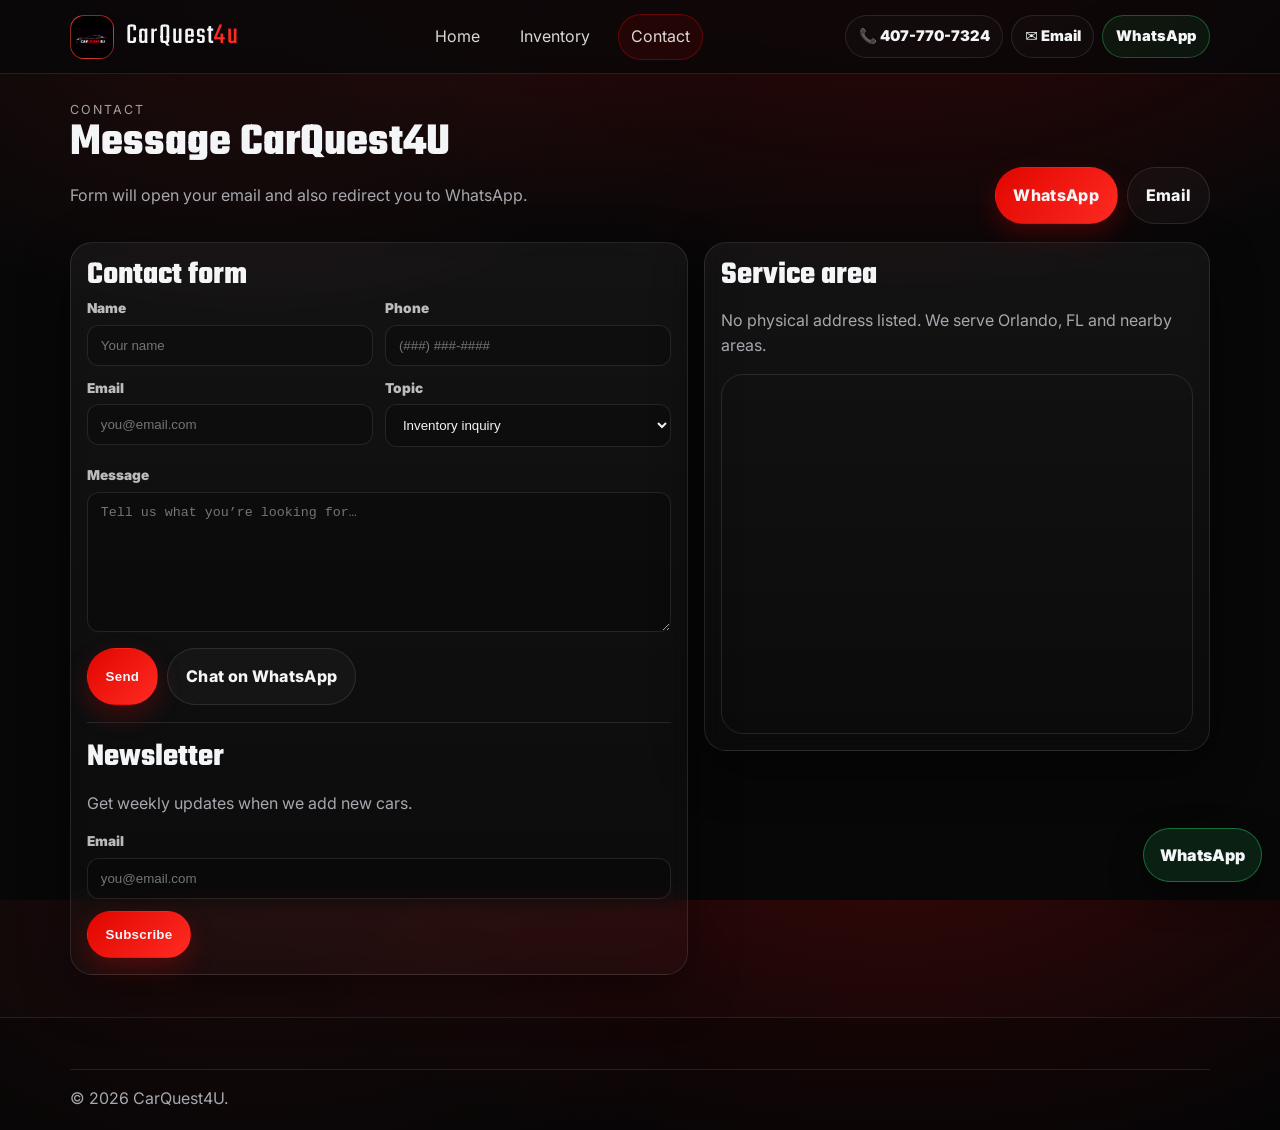
==== contact.html @ 528e1725 "Restore stylesheet and unify branded header markup" ====
<!doctype html>
<html lang="en">
<head>
  <meta charset="utf-8" />
  <meta name="viewport" content="width=device-width, initial-scale=1" />
  <title>Contact | CarQuest4U</title>
  <link rel="stylesheet" href="assets/style.css" />
</head>
<body>
<header class="topbar">
  <div class="wrap topbar__inner">
    <a class="brand" href="index.html">
        <span class="brand__mark"></span>
        <span class="brand__name">CarQuest<span>4u</span></span>
      </a>

    <nav class="nav">
      <a href="index.html" data-nav="home">Home</a>
      <a href="inventory.html" data-nav="inventory">Inventory</a>
      <a href="contact.html" data-nav="contact">Contact</a>
    </nav>

    <div class="topbar__cta">
      <a class="pill" href="tel:+14077707324">📞 407-770-7324</a>
      <a class="pill" href="mailto:carquest4u@gmail.com">✉️ Email</a>
      <a class="pill pill--whatsapp" target="_blank" rel="noopener" href="https://wa.me/14077707324">WhatsApp</a>
    </div>
  </div>
</header>

<script>
  document.addEventListener('DOMContentLoaded', () => {
    const page = location.pathname.split('/').pop() || 'index.html';
    const key = page.includes('inventory') ? 'inventory' : page.includes('contact') ? 'contact' : 'home';
    document.querySelectorAll('[data-nav]').forEach(a => a.classList.toggle('is-active', a.dataset.nav === key));
  });
</script>

<main class="wrap page">
  <div class="page__head">
    <div>
      <div class="kicker">Contact</div>
      <h1>Message CarQuest4U</h1>
      <p class="muted">Form will open your email and also redirect you to WhatsApp.</p>
    </div>
    <div style="display:flex; gap:.6rem; flex-wrap:wrap;">
      <a class="btn btn--primary" target="_blank" rel="noopener" href="https://wa.me/14077707324">WhatsApp</a>
      <a class="btn btn--ghost" href="mailto:carquest4u@gmail.com">Email</a>
    </div>
  </div>

  <div class="car-detail">
    <section class="card" style="padding:1rem;">
      <h2>Contact form</h2>
      <form id="contactForm">
        <div class="filters" style="grid-template-columns: 1fr 1fr;">
          <div class="field">
            <label for="cName">Name</label>
            <input id="cName" required placeholder="Your name" />
          </div>
          <div class="field">
            <label for="cPhone">Phone</label>
            <input id="cPhone" required placeholder="(###) ###-####" />
          </div>
          <div class="field">
            <label for="cEmail">Email</label>
            <input id="cEmail" type="email" required placeholder="you@email.com" />
          </div>
          <div class="field">
            <label for="cTopic">Topic</label>
            <select id="cTopic">
              <option>Inventory inquiry</option>
              <option>Financing</option>
              <option>Delivery</option>
              <option>Auction assistance</option>
              <option>Other</option>
            </select>
          </div>
        </div>

        <div class="field" style="margin-top:.75rem;">
          <label for="cMessage">Message</label>
          <textarea id="cMessage" required placeholder="Tell us what you’re looking for…"></textarea>
        </div>

        <div style="margin-top:1rem; display:flex; gap:.6rem; flex-wrap:wrap;">
          <button class="btn btn--primary" type="submit">Send</button>
          <a class="btn btn--ghost" target="_blank" rel="noopener" href="https://wa.me/14077707324?text=Hi%20CarQuest4U!%20I%20have%20a%20question.">Chat on WhatsApp</a>
        </div>

        <div class="notice" id="thankyou" style="display:none; margin-top:1rem;">
          Thanks! If WhatsApp didn’t open automatically, use the button above.
        </div>
      </form>

      <hr class="sep" />
      <h2>Newsletter</h2>
      <p class="muted">Get weekly updates when we add new cars.</p>
      <form id="newsletterForm">
        <div class="field">
          <label for="nEmail">Email</label>
          <input id="nEmail" type="email" required placeholder="you@email.com" />
        </div>
        <div style="margin-top:.75rem;">
          <button class="btn btn--primary" type="submit">Subscribe</button>
        </div>
        <div class="notice" id="nThanks" style="display:none; margin-top:1rem;">
          Thanks! Your email app will open to confirm signup.
        </div>
      </form>
    </section>

    <aside>
      <div class="card" style="padding:1rem;">
        <h2>Service area</h2>
        <p class="muted">No physical address listed. We serve Orlando, FL and nearby areas.</p>
        <div class="map" aria-label="Map of Orlando, FL">
          <iframe
            title="Orlando, FL map"
            width="100%" height="100%" style="border:0;"
            loading="lazy" referrerpolicy="no-referrer-when-downgrade"
            src="https://www.google.com/maps?q=Orlando%2C%20FL&output=embed">
          </iframe>
        </div>
      </div>
    </aside>
  </div>
</main>

<footer class="footer">
  <div class="wrap footer__bottom muted">© <span id="year"></span> CarQuest4U.</div>
</footer>

<a class="float-whatsapp" target="_blank" rel="noopener" href="https://wa.me/14077707324" aria-label="Chat on WhatsApp">
  WhatsApp
</a>

<script src="assets/app.js"></script>
</body>
</html>
---- assets/style.css ----
/* CarQuest4U — Red & Black aggressive performance theme */
@import url('https://fonts.googleapis.com/css2?family=Teko:wght@400;500;600;700&family=Inter:wght@400;500;600;700&display=swap');

:root{
  --bg:#070708;
  --panel:#0f1012;
  --text:#f4f5f7;
  --muted:#a6a8ad;
  --red:#e10600;
  --red2:#ff2b23;
  --line:rgba(255,255,255,.10);
  --shadow:0 18px 50px rgba(0,0,0,.45);
  --radius:16px;
  --radius2:22px;
}

*{box-sizing:border-box}
html,body{height:100%}
body{
  margin:0;
  background:
    radial-gradient(1200px 700px at 70% -10%, rgba(225,6,0,.22), transparent 55%),
    radial-gradient(900px 600px at 20% 0%, rgba(255,43,35,.10), transparent 55%),
    var(--bg);
  color:var(--text);
  font-family:Inter, system-ui, -apple-system, Segoe UI, Roboto, Arial, sans-serif;
  line-height:1.55;
}
a{color:inherit;text-decoration:none}
img{max-width:100%;display:block}
.wrap{width:min(1140px,92vw);margin:0 auto}
.muted{color:var(--muted)}
.kicker{letter-spacing:.16em;text-transform:uppercase;font-size:.78rem;color:rgba(255,255,255,.62)}
h1,h2,h3{margin:0 0 .35rem;line-height:1.05;font-family:Teko, Inter, sans-serif}
h1{font-size:clamp(2.4rem,3.6vw,3.6rem)}
h2{font-size:clamp(1.9rem,2.5vw,2.6rem)}
h3{font-size:1.55rem}

.btn{
  display:inline-flex;align-items:center;justify-content:center;gap:.55rem;
  padding:.95rem 1.1rem;border-radius:999px;border:1px solid var(--line);
  background:transparent;color:var(--text);font-weight:800;letter-spacing:.02em;
  cursor:pointer;transition:transform .12s ease, box-shadow .12s ease, background .12s ease, border-color .12s ease;
}
.btn:hover{transform:translateY(-1px);border-color:rgba(255,255,255,.20)}
.btn--primary{
  background:linear-gradient(135deg,var(--red),var(--red2));
  border-color:transparent;box-shadow:0 10px 24px rgba(225,6,0,.25);
}
.btn--primary:hover{box-shadow:0 14px 30px rgba(225,6,0,.32)}
.btn--ghost{background:rgba(255,255,255,.03)}

.card{
  background:linear-gradient(180deg,rgba(255,255,255,.05),rgba(255,255,255,.02));
  border:1px solid var(--line);
  border-radius:var(--radius2);
  box-shadow:var(--shadow);
  backdrop-filter:blur(10px);
}

.topbar{
  position:sticky;top:0;z-index:40;
  background:rgba(7,7,8,.75);
  border-bottom:1px solid var(--line);
  backdrop-filter:blur(12px);
}
.topbar__inner{display:flex;align-items:center;justify-content:space-between;padding:.85rem 0;gap:1rem}
.brand{display:flex;align-items:center;gap:.75rem;min-width:210px}
.brand__mark{
  width:44px;height:44px;border-radius:14px;
  background:radial-gradient(circle at 30% 30%, rgba(255,255,255,.18), transparent 55%),
            linear-gradient(135deg,var(--red),#5b0000);
  border:1px solid rgba(255,255,255,.14);
  display:grid;place-items:center;overflow:hidden;
}
.brand__mark img{width:44px;height:44px;object-fit:cover}
.brand__name{font-family:Teko,sans-serif;font-size:1.85rem;letter-spacing:.04em}
.brand__name span{color:var(--red2)}
.nav{display:flex;gap:.9rem;flex-wrap:wrap}
.nav a{padding:.6rem .75rem;border-radius:999px;border:1px solid transparent;color:rgba(255,255,255,.84)}
.nav a:hover{border-color:rgba(255,255,255,.14);background:rgba(255,255,255,.03)}
.nav a.is-active{border-color:rgba(225,6,0,.35);background:rgba(225,6,0,.10)}
.topbar__cta{display:flex;gap:.5rem;align-items:center;flex-wrap:wrap;justify-content:flex-end}
.pill{display:inline-flex;align-items:center;justify-content:center;padding:.55rem .8rem;border-radius:999px;border:1px solid var(--line);background:rgba(255,255,255,.02);font-weight:900;font-size:.92rem}
.pill--whatsapp{border-color:rgba(37,211,102,.35);background:rgba(37,211,102,.08)}

.hero{padding:3.2rem 0 1.3rem}
.hero__grid{display:grid;grid-template-columns:1.15fr .85fr;gap:1.2rem;align-items:stretch}
.hero__copy p{margin:.35rem 0 1rem;font-size:1.05rem}
.hero__search{padding:1rem;display:grid;grid-template-columns:1fr 1fr 1fr auto auto;gap:.85rem;margin:1.1rem 0 .9rem}
.field{display:flex;flex-direction:column;gap:.35rem}
label{font-size:.85rem;color:rgba(255,255,255,.72);font-weight:900}
input,select,textarea{padding:.75rem .8rem;border-radius:12px;border:1px solid var(--line);background:rgba(0,0,0,.25);color:var(--text);outline:none}
textarea{min-height:140px;resize:vertical}
input:focus,select:focus,textarea:focus{border-color:rgba(225,6,0,.45);box-shadow:0 0 0 4px rgba(225,6,0,.12)}
.chips{display:flex;flex-wrap:wrap;gap:.55rem}
.chip{padding:.55rem .8rem;border-radius:999px;border:1px solid var(--line);background:rgba(255,255,255,.02);font-weight:900;font-size:.92rem}
.chip:hover{border-color:rgba(225,6,0,.35);background:rgba(225,6,0,.10)}

.hero__visual{padding:1rem;position:relative;overflow:hidden}
.hero__badge{position:absolute;top:1rem;left:1rem;padding:.45rem .7rem;border-radius:999px;border:1px solid rgba(255,255,255,.14);background:rgba(0,0,0,.35);font-weight:900;z-index:2}
.hero__img{
  height:250px;border-radius:18px;border:1px solid rgba(255,255,255,.10);
  background:
    radial-gradient(800px 260px at 20% 30%, rgba(225,6,0,.35), transparent 55%),
    linear-gradient(135deg, rgba(255,255,255,.08), rgba(255,255,255,.02)),
    url('images/logo.jpeg') center/contain no-repeat;
}
.hero__stats{display:grid;grid-template-columns:repeat(3,1fr);gap:.75rem;margin-top:.9rem}
.stat{padding:.8rem;border-radius:16px;border:1px solid var(--line);background:rgba(255,255,255,.02)}
.stat__num{font-family:Teko;font-size:1.75rem;letter-spacing:.03em}
.stat__label{color:rgba(255,255,255,.65);font-size:.9rem;font-weight:800}

.section{padding:2.3rem 0}
.section--alt{background:linear-gradient(180deg,rgba(255,255,255,.03),rgba(255,255,255,0));border-top:1px solid var(--line);border-bottom:1px solid var(--line)}
.section__head{display:flex;align-items:flex-end;justify-content:space-between;gap:1rem;margin-bottom:1rem}
.link{color:rgba(255,255,255,.82);font-weight:900}
.link:hover{color:var(--red2)}

.grid{display:grid;grid-template-columns:repeat(3,1fr);gap:1rem}
.car-card{overflow:hidden}
.car-card__img{height:190px;background:rgba(255,255,255,.03);border-bottom:1px solid var(--line)}
.car-card__img img{width:100%;height:100%;object-fit:cover}
.car-card__body{padding:1rem}
.badges{display:flex;gap:.5rem;flex-wrap:wrap;margin:.4rem 0 .75rem}
.badge{font-weight:900;font-size:.78rem;padding:.3rem .55rem;border-radius:999px;border:1px solid var(--line);background:rgba(255,255,255,.02)}
.badge--hot{border-color:rgba(225,6,0,.45);background:rgba(225,6,0,.12)}
.price{font-family:Teko;font-size:2.05rem;letter-spacing:.02em;margin:.35rem 0}
.meta{display:flex;gap:.75rem;flex-wrap:wrap;color:rgba(255,255,255,.70);font-weight:800;font-size:.92rem}

.features{display:grid;grid-template-columns:repeat(3,1fr);gap:1rem}
.feature{padding:1.1rem}
.promos{display:grid;grid-template-columns:repeat(2,1fr);gap:1rem}
.promo{padding:1.1rem}
.reviews{display:grid;grid-template-columns:repeat(3,1fr);gap:1rem}
.review{padding:1.1rem}

.page{padding:1.6rem 0 2.6rem}
.page__head{display:flex;justify-content:space-between;gap:1rem;align-items:flex-end;margin-bottom:1.1rem}
.filters{display:grid;grid-template-columns:1fr 1fr 1fr 1fr auto;gap:.75rem;margin-bottom:1.1rem}
.notice{padding:.9rem 1rem;border-radius:16px;border:1px solid rgba(225,6,0,.35);background:rgba(225,6,0,.08);font-weight:800}

.car-detail{display:grid;grid-template-columns:1.1fr .9fr;gap:1rem;align-items:start}
.gallery{padding:1rem}
.gallery__main{height:360px;border-radius:18px;border:1px solid var(--line);background:rgba(255,255,255,.03);overflow:hidden}
.gallery__main img{width:100%;height:100%;object-fit:cover}
.thumbs{display:grid;grid-template-columns:repeat(3,1fr);gap:.6rem;margin-top:.75rem}
.thumb{height:90px;border-radius:14px;border:1px solid var(--line);overflow:hidden;background:rgba(255,255,255,.03);cursor:pointer}
.thumb img{width:100%;height:100%;object-fit:cover}
.details{padding:1rem}
.specs{display:grid;grid-template-columns:repeat(2,1fr);gap:.65rem;margin:.85rem 0 1rem}
.spec{padding:.75rem;border-radius:16px;border:1px solid var(--line);background:rgba(255,255,255,.02)}
.spec b{display:block;font-size:.85rem;color:rgba(255,255,255,.65)}
.spec span{font-weight:900}

.map{border:1px solid var(--line);border-radius:var(--radius2);overflow:hidden;height:360px}

.footer{padding:2.2rem 0 1.2rem;border-top:1px solid var(--line);background:rgba(0,0,0,.25)}
.footer__grid{display:grid;grid-template-columns:1.2fr 1fr 1fr;gap:1rem}
.footer__brand{font-family:Teko;font-size:2rem;letter-spacing:.04em}
.footer__title{font-weight:900;margin-bottom:.35rem}
.footer a{color:rgba(255,255,255,.82)}
.footer a:hover{color:var(--red2)}
.footer__bottom{margin-top:1rem;padding-top:1rem;border-top:1px solid var(--line)}
.float-whatsapp{
  position:fixed;right:18px;bottom:18px;z-index:50;
  padding:.85rem 1rem;border-radius:999px;background:rgba(37,211,102,.12);
  border:1px solid rgba(37,211,102,.45);font-weight:900;box-shadow:0 14px 34px rgba(0,0,0,.45)
}
.float-whatsapp:hover{transform:translateY(-1px)}
.small{font-size:.92rem}
hr.sep{border:0;border-top:1px solid var(--line);margin:1.1rem 0}

@media (max-width:980px){
  .hero__grid{grid-template-columns:1fr}
  .hero__search{grid-template-columns:1fr 1fr}
  .grid{grid-template-columns:repeat(2,1fr)}
  .features{grid-template-columns:1fr}
  .reviews{grid-template-columns:1fr}
  .promos{grid-template-columns:1fr}
  .filters{grid-template-columns:1fr 1fr}
  .car-detail{grid-template-columns:1fr}
  .footer__grid{grid-template-columns:1fr}
  .brand{min-width:unset}
}
@media (max-width:640px){
  .hero__search{grid-template-columns:1fr}
  .grid{grid-template-columns:1fr}
  .filters{grid-template-columns:1fr}
  .topbar__inner{flex-wrap:wrap}
}
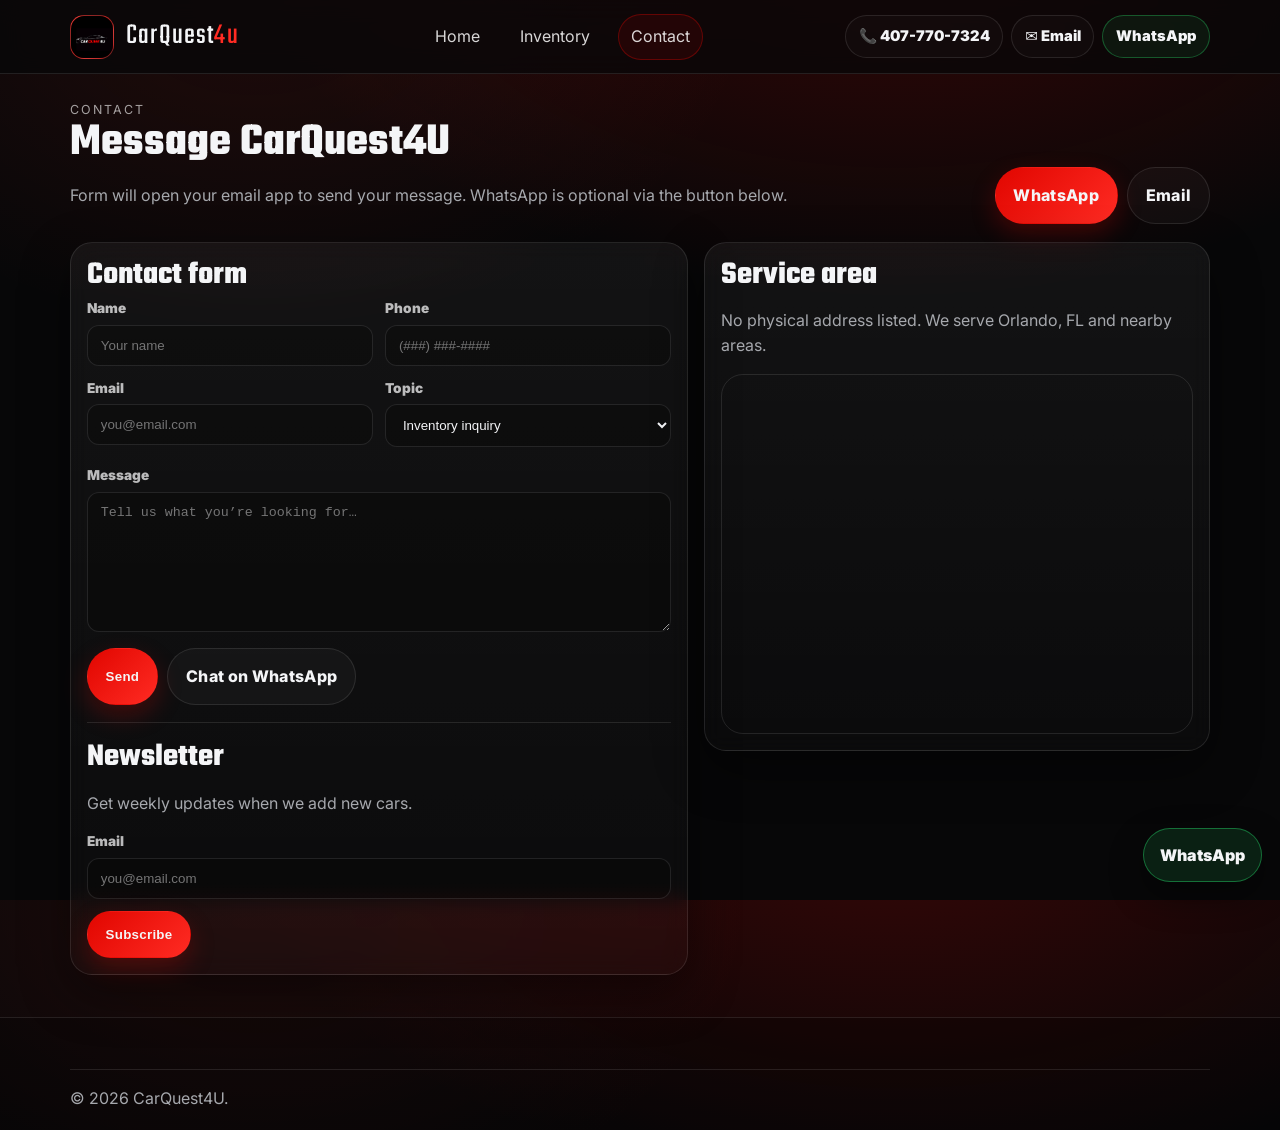
==== commit 8a55d125: "Add image focal-point cropping and stop forced WhatsApp form redirect" ====
--- a/contact.html
+++ b/contact.html
@@ -41,7 +41,7 @@
     <div>
       <div class="kicker">Contact</div>
       <h1>Message CarQuest4U</h1>
-      <p class="muted">Form will open your email and also redirect you to WhatsApp.</p>
+      <p class="muted">Form will open your email app to send your message. WhatsApp is optional via the button below.</p>
     </div>
     <div style="display:flex; gap:.6rem; flex-wrap:wrap;">
       <a class="btn btn--primary" target="_blank" rel="noopener" href="https://wa.me/14077707324">WhatsApp</a>
@@ -89,7 +89,7 @@
         </div>
 
         <div class="notice" id="thankyou" style="display:none; margin-top:1rem;">
-          Thanks! If WhatsApp didn’t open automatically, use the button above.
+          Thanks! Your email app should open with your inquiry pre-filled.
         </div>
       </form>
 
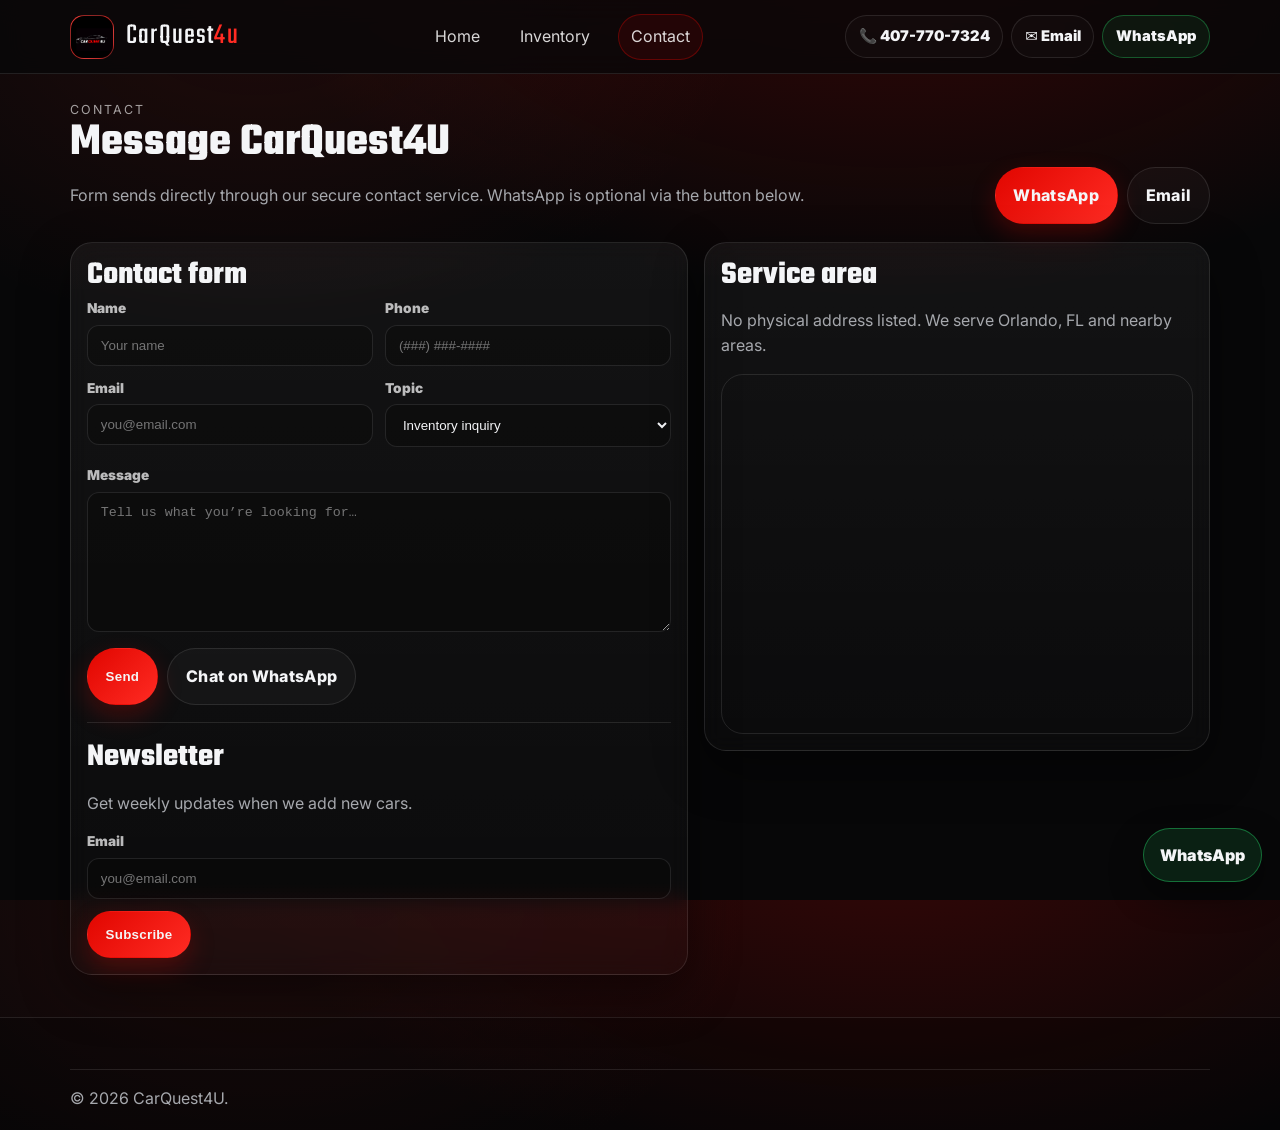
==== commit 7634a16f: "Wire contact forms to Formspree endpoint" ====
--- a/contact.html
+++ b/contact.html
@@ -41,7 +41,7 @@
     <div>
       <div class="kicker">Contact</div>
       <h1>Message CarQuest4U</h1>
-      <p class="muted">Form will open your email app to send your message. WhatsApp is optional via the button below.</p>
+      <p class="muted">Form sends directly through our secure contact service. WhatsApp is optional via the button below.</p>
     </div>
     <div style="display:flex; gap:.6rem; flex-wrap:wrap;">
       <a class="btn btn--primary" target="_blank" rel="noopener" href="https://wa.me/14077707324">WhatsApp</a>
@@ -89,7 +89,7 @@
         </div>
 
         <div class="notice" id="thankyou" style="display:none; margin-top:1rem;">
-          Thanks! Your email app should open with your inquiry pre-filled.
+          Thanks! Your message status will appear here after submission.
         </div>
       </form>
 
@@ -105,7 +105,7 @@
           <button class="btn btn--primary" type="submit">Subscribe</button>
         </div>
         <div class="notice" id="nThanks" style="display:none; margin-top:1rem;">
-          Thanks! Your email app will open to confirm signup.
+          Thanks! Newsletter signup status will appear here after submission.
         </div>
       </form>
     </section>
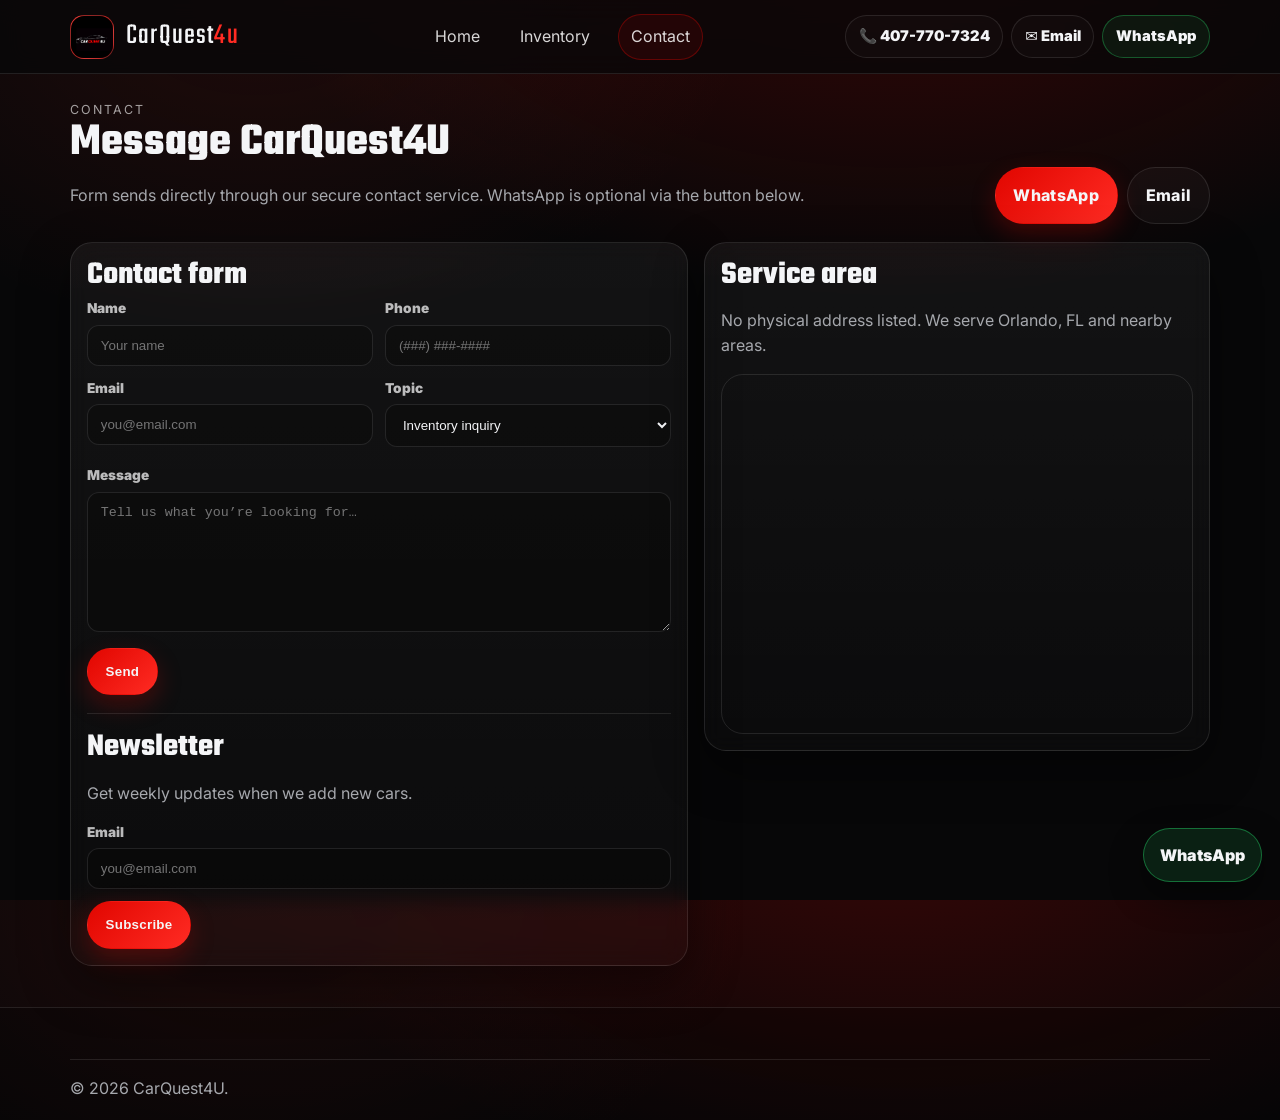
==== commit 3110570f: "Remove in-form WhatsApp CTA and keep Formspree email-only flow" ====
--- a/contact.html
+++ b/contact.html
@@ -85,7 +85,6 @@
 
         <div style="margin-top:1rem; display:flex; gap:.6rem; flex-wrap:wrap;">
           <button class="btn btn--primary" type="submit">Send</button>
-          <a class="btn btn--ghost" target="_blank" rel="noopener" href="https://wa.me/14077707324?text=Hi%20CarQuest4U!%20I%20have%20a%20question.">Chat on WhatsApp</a>
         </div>
 
         <div class="notice" id="thankyou" style="display:none; margin-top:1rem;">
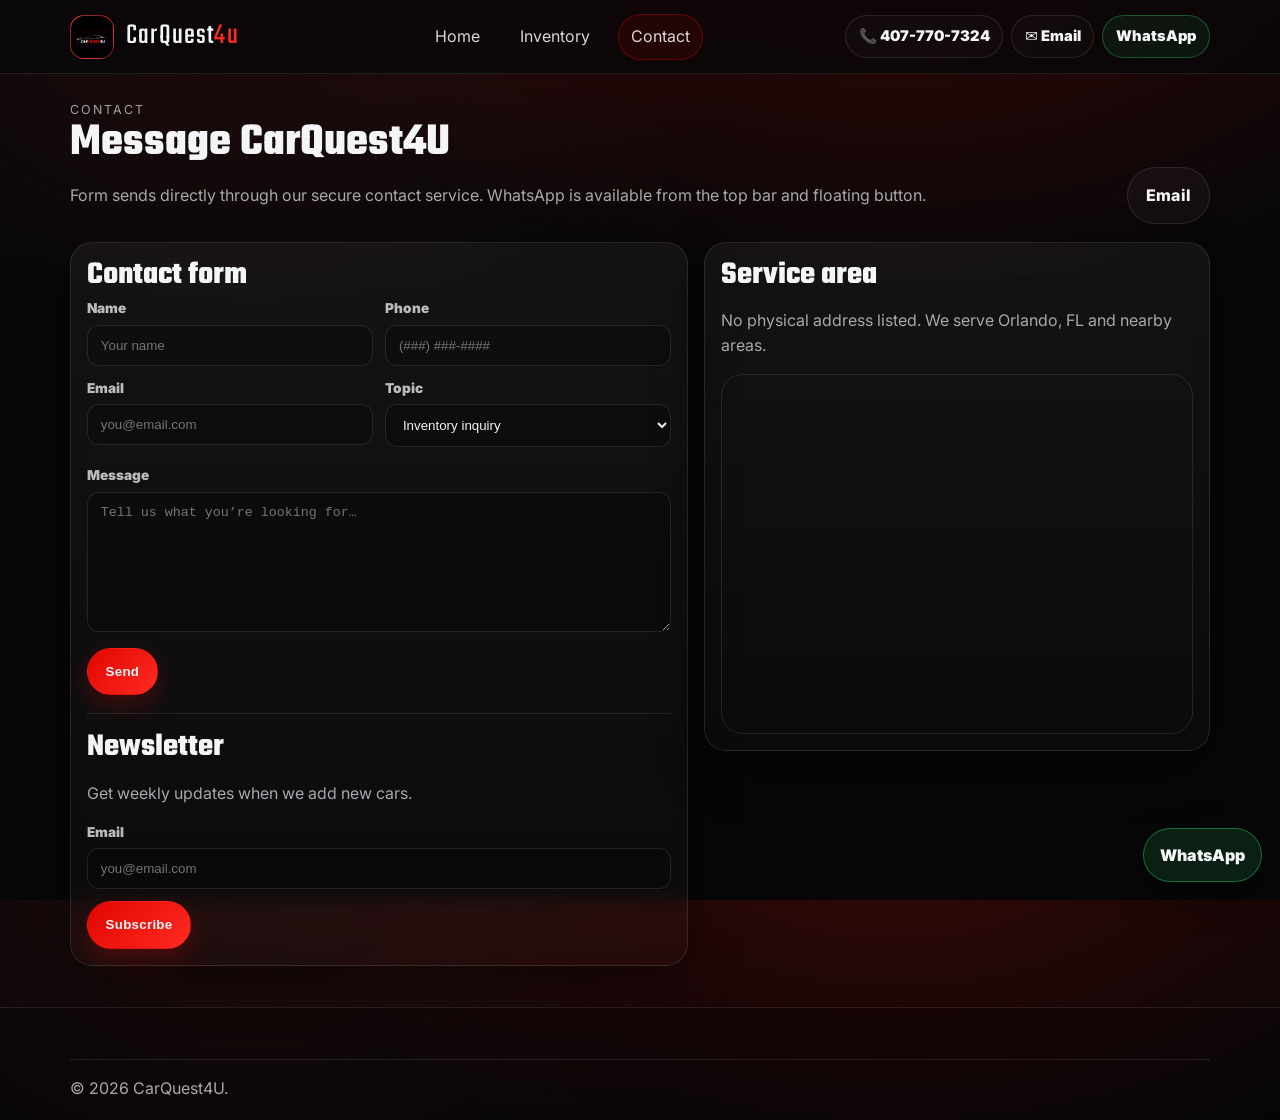
==== commit c02cecbd: "Restrict contact-page WhatsApp links to header and floating button only" ====
--- a/contact.html
+++ b/contact.html
@@ -41,10 +41,9 @@
     <div>
       <div class="kicker">Contact</div>
       <h1>Message CarQuest4U</h1>
-      <p class="muted">Form sends directly through our secure contact service. WhatsApp is optional via the button below.</p>
+      <p class="muted">Form sends directly through our secure contact service. WhatsApp is available from the top bar and floating button.</p>
     </div>
     <div style="display:flex; gap:.6rem; flex-wrap:wrap;">
-      <a class="btn btn--primary" target="_blank" rel="noopener" href="https://wa.me/14077707324">WhatsApp</a>
       <a class="btn btn--ghost" href="mailto:carquest4u@gmail.com">Email</a>
     </div>
   </div>
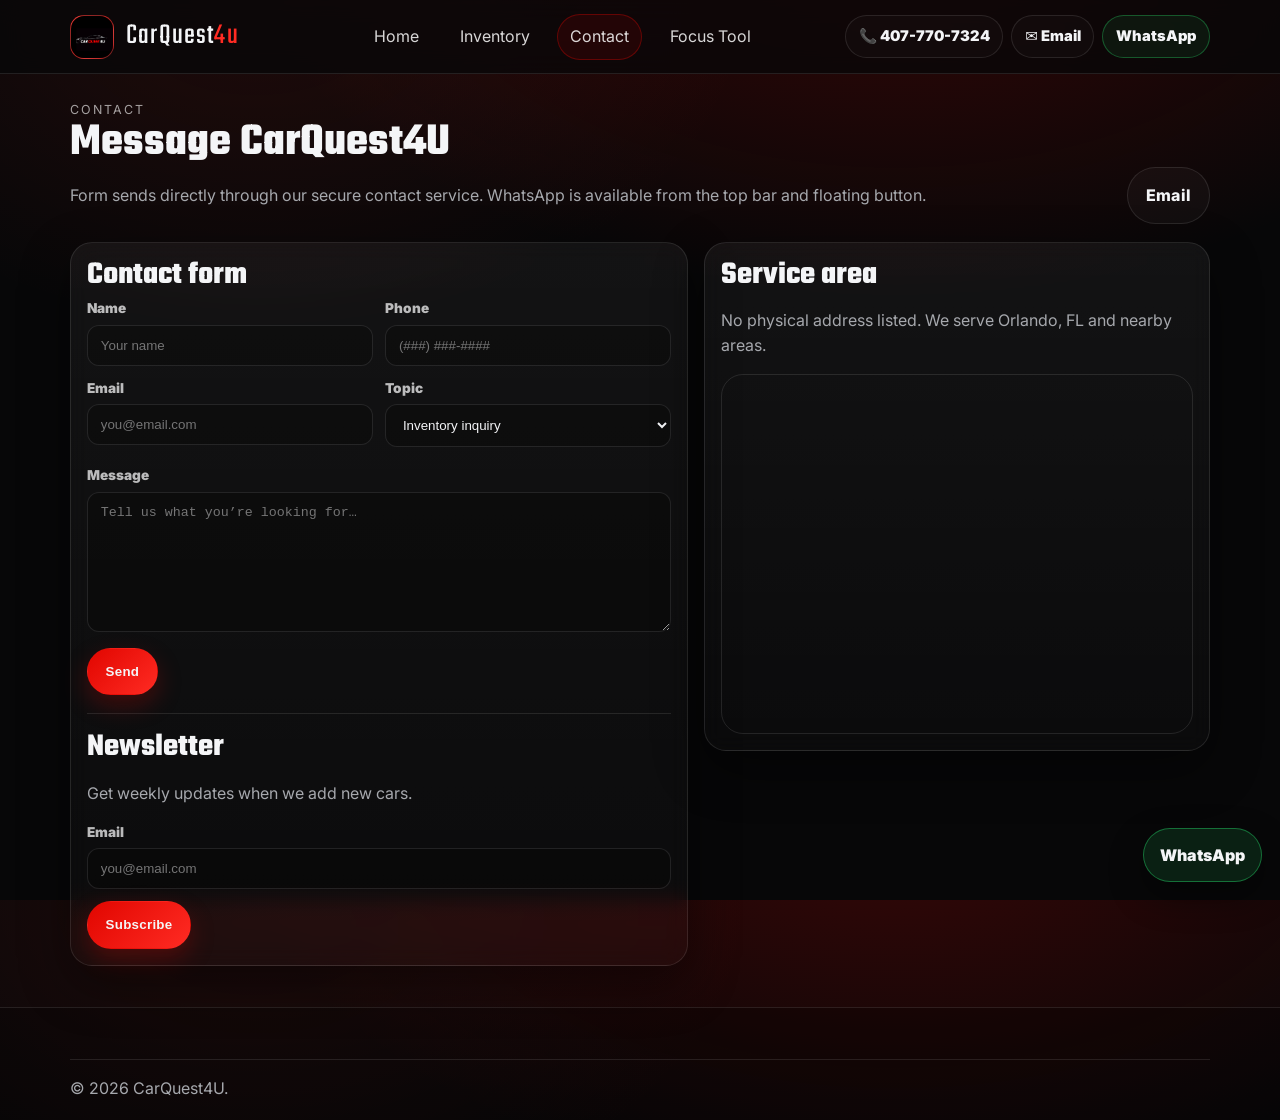
==== commit d3438c35: "Make focus preview tool discoverable from main navigation" ====
--- a/contact.html
+++ b/contact.html
@@ -18,6 +18,7 @@
       <a href="index.html" data-nav="home">Home</a>
       <a href="inventory.html" data-nav="inventory">Inventory</a>
       <a href="contact.html" data-nav="contact">Contact</a>
+      <a href="focus-tool.html" data-nav="focus">Focus Tool</a>
     </nav>
 
     <div class="topbar__cta">
--- a/assets/style.css
+++ b/assets/style.css
@@ -189,3 +189,57 @@
   .filters{grid-template-columns:1fr}
   .topbar__inner{flex-wrap:wrap}
 }
+
+.focus-editor{
+  position:relative;
+  margin-top:1rem;
+  border:1px solid var(--line);
+  border-radius:18px;
+  overflow:hidden;
+  background:rgba(0,0,0,.35);
+  aspect-ratio: 16 / 9;
+}
+.focus-editor img{
+  width:100%;
+  height:100%;
+  object-fit:contain;
+  user-select:none;
+  pointer-events:none;
+}
+.focus-marker{
+  position:absolute;
+  width:22px;
+  height:22px;
+  border:2px solid #fff;
+  border-radius:50%;
+  box-shadow:0 0 0 2px rgba(225,6,0,.6), 0 6px 16px rgba(0,0,0,.55);
+  transform:translate(-50%,-50%);
+  pointer-events:none;
+}
+.focus-marker::before,
+.focus-marker::after{
+  content:'';
+  position:absolute;
+  background:#fff;
+  left:50%;
+  top:50%;
+  transform:translate(-50%,-50%);
+}
+.focus-marker::before{ width:2px; height:30px; }
+.focus-marker::after{ width:30px; height:2px; }
+.focus-preview-grid{
+  margin-top:1rem;
+  display:grid;
+  grid-template-columns:repeat(3,1fr);
+  gap:1rem;
+}
+.focus-preview-card{ padding:1rem; }
+.focus-preview-frame{ border-radius:12px; overflow:hidden; border:1px solid var(--line); background:rgba(255,255,255,.03); }
+.focus-preview-frame img{ width:100%; height:100%; object-fit:cover; }
+.focus-preview-frame--card{ height:190px; }
+.focus-preview-frame--main{ height:360px; }
+.focus-preview-frame--thumb{ height:90px; }
+
+@media (max-width:980px){
+  .focus-preview-grid{ grid-template-columns:1fr; }
+}
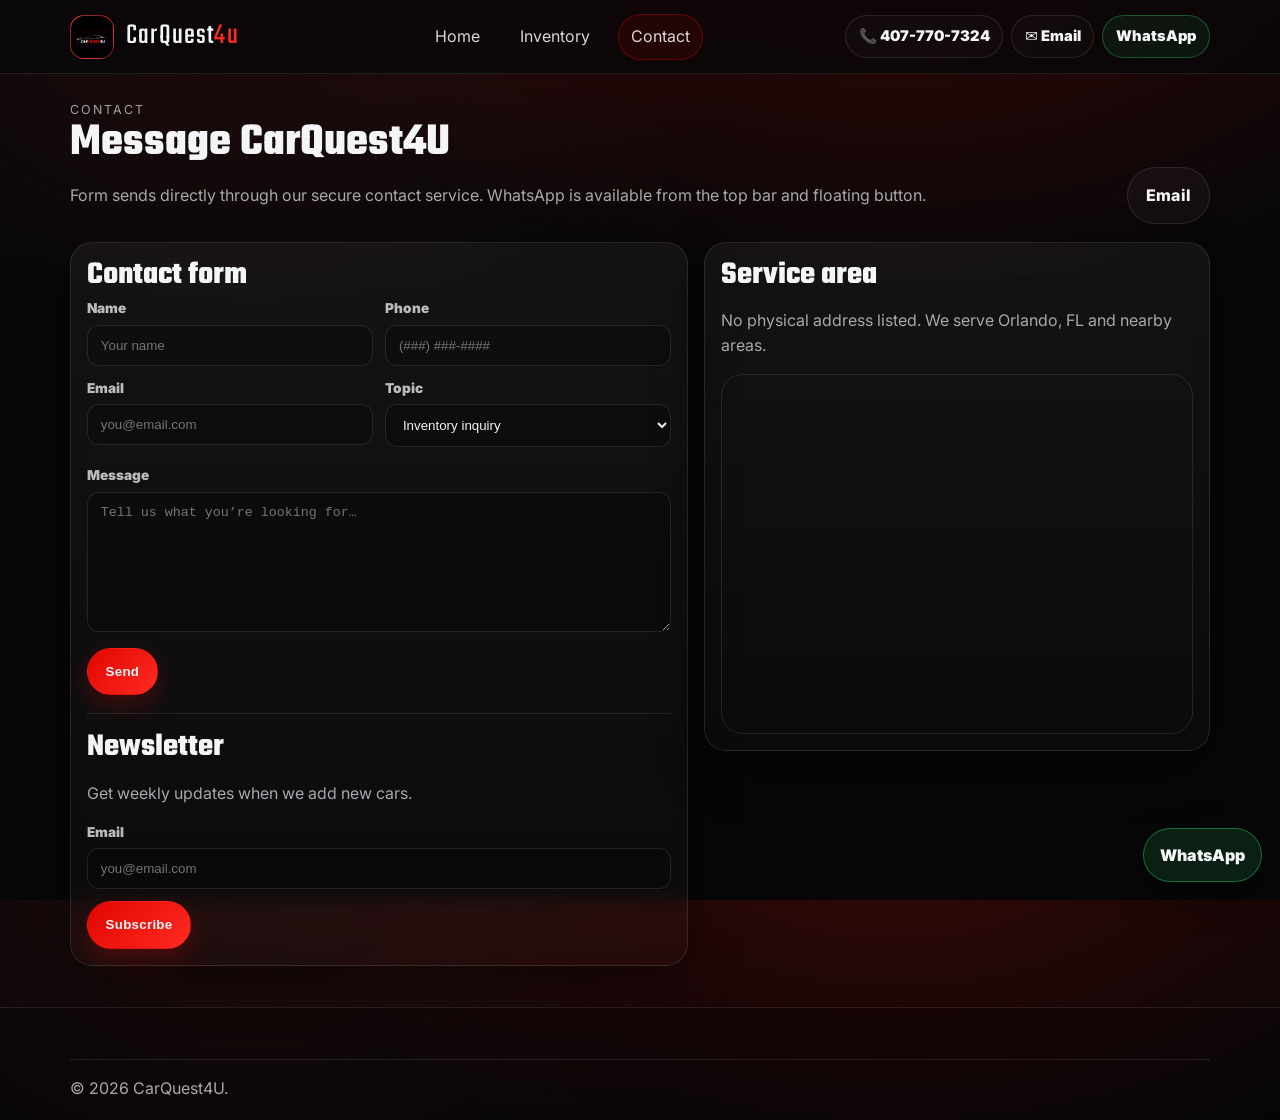
==== commit 3d09b7de: "Create password-protected admin area with CMS and publish workflow" ====
--- a/contact.html
+++ b/contact.html
@@ -18,7 +18,6 @@
       <a href="index.html" data-nav="home">Home</a>
       <a href="inventory.html" data-nav="inventory">Inventory</a>
       <a href="contact.html" data-nav="contact">Contact</a>
-      <a href="focus-tool.html" data-nav="focus">Focus Tool</a>
     </nav>
 
     <div class="topbar__cta">
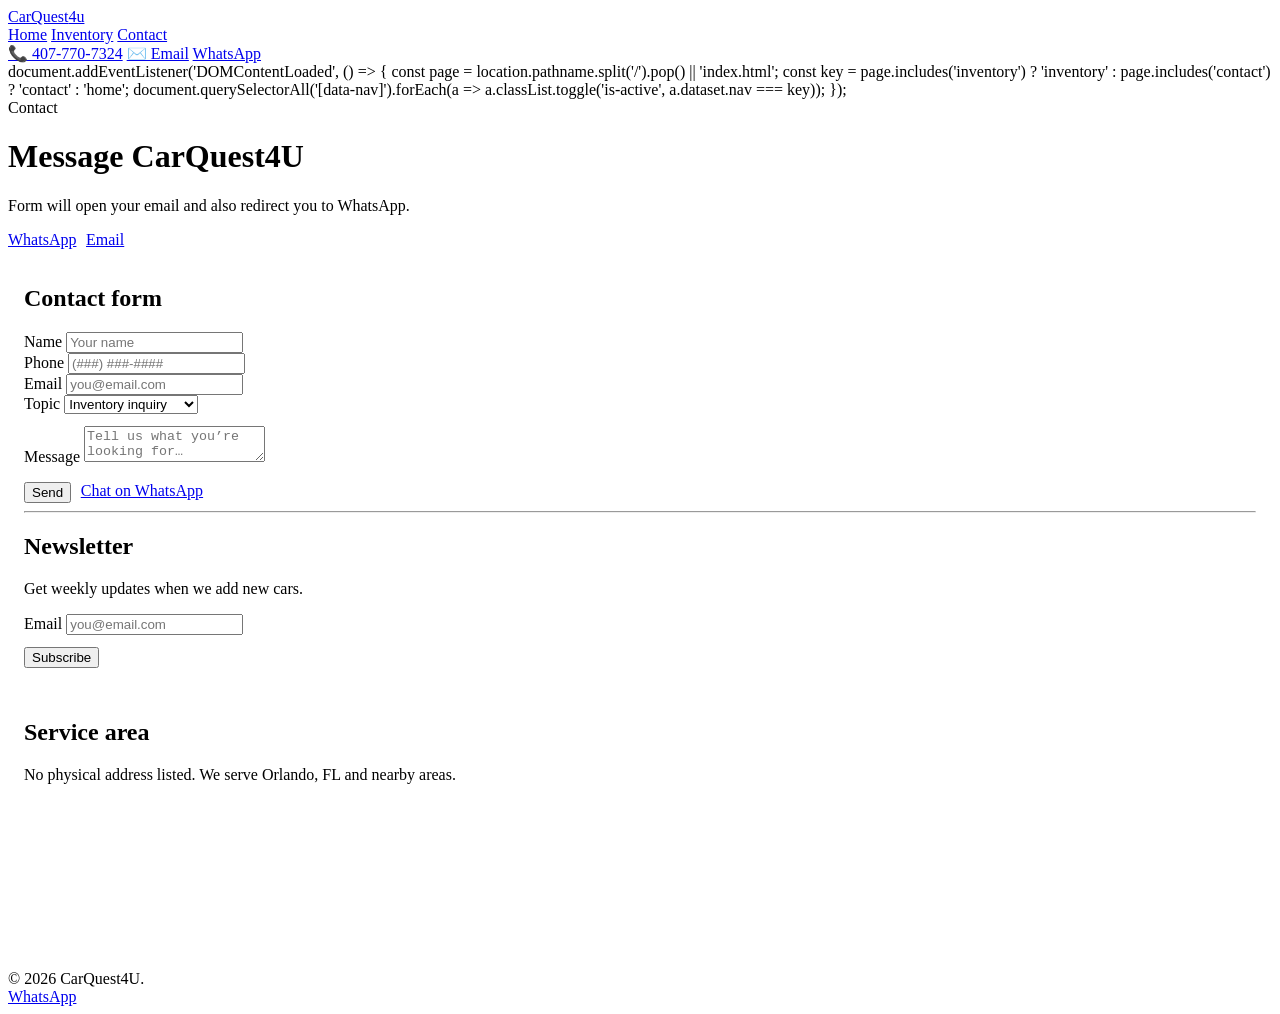
==== commit 2ffe7bdf: "Add Google site verification meta tag to homepage" ====
--- a/contact.html
+++ b/contact.html
@@ -9,10 +9,7 @@
 <body>
 <header class="topbar">
   <div class="wrap topbar__inner">
-    <a class="brand" href="index.html">
-        <span class="brand__mark"></span>
-        <span class="brand__name">CarQuest<span>4u</span></span>
-      </a>
+    <a class="brand" href="index.html">CarQuest<span>4u</span></a>
 
     <nav class="nav">
       <a href="index.html" data-nav="home">Home</a>
@@ -35,15 +32,22 @@
     document.querySelectorAll('[data-nav]').forEach(a => a.classList.toggle('is-active', a.dataset.nav === key));
   });
 </script>
+  document.addEventListener('DOMContentLoaded', () => {
+    const page = location.pathname.split('/').pop() || 'index.html';
+    const key = page.includes('inventory') ? 'inventory' : page.includes('contact') ? 'contact' : 'home';
+    document.querySelectorAll('[data-nav]').forEach(a => a.classList.toggle('is-active', a.dataset.nav === key));
+  });
+</script>
 
 <main class="wrap page">
   <div class="page__head">
     <div>
       <div class="kicker">Contact</div>
       <h1>Message CarQuest4U</h1>
-      <p class="muted">Form sends directly through our secure contact service. WhatsApp is available from the top bar and floating button.</p>
+      <p class="muted">Form will open your email and also redirect you to WhatsApp.</p>
     </div>
     <div style="display:flex; gap:.6rem; flex-wrap:wrap;">
+      <a class="btn btn--primary" target="_blank" rel="noopener" href="https://wa.me/14077707324">WhatsApp</a>
       <a class="btn btn--ghost" href="mailto:carquest4u@gmail.com">Email</a>
     </div>
   </div>
@@ -84,10 +88,11 @@
 
         <div style="margin-top:1rem; display:flex; gap:.6rem; flex-wrap:wrap;">
           <button class="btn btn--primary" type="submit">Send</button>
+          <a class="btn btn--ghost" target="_blank" rel="noopener" href="https://wa.me/14077707324?text=Hi%20CarQuest4U!%20I%20have%20a%20question.">Chat on WhatsApp</a>
         </div>
 
         <div class="notice" id="thankyou" style="display:none; margin-top:1rem;">
-          Thanks! Your message status will appear here after submission.
+          Thanks! If WhatsApp didn’t open automatically, use the button above.
         </div>
       </form>
 
@@ -103,7 +108,7 @@
           <button class="btn btn--primary" type="submit">Subscribe</button>
         </div>
         <div class="notice" id="nThanks" style="display:none; margin-top:1rem;">
-          Thanks! Newsletter signup status will appear here after submission.
+          Thanks! Your email app will open to confirm signup.
         </div>
       </form>
     </section>
--- a/assets/style.css
+++ b/assets/style.css
@@ -1,245 +1,202 @@
-/* CarQuest4U — Red & Black aggressive performance theme */
-@import url('https://fonts.googleapis.com/css2?family=Teko:wght@400;500;600;700&family=Inter:wght@400;500;600;700&display=swap');
-
-:root{
-  --bg:#070708;
-  --panel:#0f1012;
-  --text:#f4f5f7;
-  --muted:#a6a8ad;
-  --red:#e10600;
-  --red2:#ff2b23;
-  --line:rgba(255,255,255,.10);
-  --shadow:0 18px 50px rgba(0,0,0,.45);
-  --radius:16px;
-  --radius2:22px;
-}
-
-*{box-sizing:border-box}
-html,body{height:100%}
-body{
-  margin:0;
-  background:
-    radial-gradient(1200px 700px at 70% -10%, rgba(225,6,0,.22), transparent 55%),
-    radial-gradient(900px 600px at 20% 0%, rgba(255,43,35,.10), transparent 55%),
-    var(--bg);
-  color:var(--text);
-  font-family:Inter, system-ui, -apple-system, Segoe UI, Roboto, Arial, sans-serif;
-  line-height:1.55;
-}
-a{color:inherit;text-decoration:none}
-img{max-width:100%;display:block}
-.wrap{width:min(1140px,92vw);margin:0 auto}
-.muted{color:var(--muted)}
-.kicker{letter-spacing:.16em;text-transform:uppercase;font-size:.78rem;color:rgba(255,255,255,.62)}
-h1,h2,h3{margin:0 0 .35rem;line-height:1.05;font-family:Teko, Inter, sans-serif}
-h1{font-size:clamp(2.4rem,3.6vw,3.6rem)}
-h2{font-size:clamp(1.9rem,2.5vw,2.6rem)}
-h3{font-size:1.55rem}
-
-.btn{
-  display:inline-flex;align-items:center;justify-content:center;gap:.55rem;
-  padding:.95rem 1.1rem;border-radius:999px;border:1px solid var(--line);
-  background:transparent;color:var(--text);font-weight:800;letter-spacing:.02em;
-  cursor:pointer;transition:transform .12s ease, box-shadow .12s ease, background .12s ease, border-color .12s ease;
-}
-.btn:hover{transform:translateY(-1px);border-color:rgba(255,255,255,.20)}
-.btn--primary{
-  background:linear-gradient(135deg,var(--red),var(--red2));
-  border-color:transparent;box-shadow:0 10px 24px rgba(225,6,0,.25);
-}
-.btn--primary:hover{box-shadow:0 14px 30px rgba(225,6,0,.32)}
-.btn--ghost{background:rgba(255,255,255,.03)}
-
-.card{
-  background:linear-gradient(180deg,rgba(255,255,255,.05),rgba(255,255,255,.02));
-  border:1px solid var(--line);
-  border-radius:var(--radius2);
-  box-shadow:var(--shadow);
-  backdrop-filter:blur(10px);
-}
-
-.topbar{
-  position:sticky;top:0;z-index:40;
-  background:rgba(7,7,8,.75);
-  border-bottom:1px solid var(--line);
-  backdrop-filter:blur(12px);
-}
-.topbar__inner{display:flex;align-items:center;justify-content:space-between;padding:.85rem 0;gap:1rem}
-.brand{display:flex;align-items:center;gap:.75rem;min-width:210px}
-.brand__mark{
-  width:44px;height:44px;border-radius:14px;
-  background:radial-gradient(circle at 30% 30%, rgba(255,255,255,.18), transparent 55%),
-            linear-gradient(135deg,var(--red),#5b0000);
-  border:1px solid rgba(255,255,255,.14);
-  display:grid;place-items:center;overflow:hidden;
-}
-.brand__mark img{width:44px;height:44px;object-fit:cover}
-.brand__name{font-family:Teko,sans-serif;font-size:1.85rem;letter-spacing:.04em}
-.brand__name span{color:var(--red2)}
-.nav{display:flex;gap:.9rem;flex-wrap:wrap}
-.nav a{padding:.6rem .75rem;border-radius:999px;border:1px solid transparent;color:rgba(255,255,255,.84)}
-.nav a:hover{border-color:rgba(255,255,255,.14);background:rgba(255,255,255,.03)}
-.nav a.is-active{border-color:rgba(225,6,0,.35);background:rgba(225,6,0,.10)}
-.topbar__cta{display:flex;gap:.5rem;align-items:center;flex-wrap:wrap;justify-content:flex-end}
-.pill{display:inline-flex;align-items:center;justify-content:center;padding:.55rem .8rem;border-radius:999px;border:1px solid var(--line);background:rgba(255,255,255,.02);font-weight:900;font-size:.92rem}
-.pill--whatsapp{border-color:rgba(37,211,102,.35);background:rgba(37,211,102,.08)}
-
-.hero{padding:3.2rem 0 1.3rem}
-.hero__grid{display:grid;grid-template-columns:1.15fr .85fr;gap:1.2rem;align-items:stretch}
-.hero__copy p{margin:.35rem 0 1rem;font-size:1.05rem}
-.hero__search{padding:1rem;display:grid;grid-template-columns:1fr 1fr 1fr auto auto;gap:.85rem;margin:1.1rem 0 .9rem}
-.field{display:flex;flex-direction:column;gap:.35rem}
-label{font-size:.85rem;color:rgba(255,255,255,.72);font-weight:900}
-input,select,textarea{padding:.75rem .8rem;border-radius:12px;border:1px solid var(--line);background:rgba(0,0,0,.25);color:var(--text);outline:none}
-textarea{min-height:140px;resize:vertical}
-input:focus,select:focus,textarea:focus{border-color:rgba(225,6,0,.45);box-shadow:0 0 0 4px rgba(225,6,0,.12)}
-.chips{display:flex;flex-wrap:wrap;gap:.55rem}
-.chip{padding:.55rem .8rem;border-radius:999px;border:1px solid var(--line);background:rgba(255,255,255,.02);font-weight:900;font-size:.92rem}
-.chip:hover{border-color:rgba(225,6,0,.35);background:rgba(225,6,0,.10)}
-
-.hero__visual{padding:1rem;position:relative;overflow:hidden}
-.hero__badge{position:absolute;top:1rem;left:1rem;padding:.45rem .7rem;border-radius:999px;border:1px solid rgba(255,255,255,.14);background:rgba(0,0,0,.35);font-weight:900;z-index:2}
-.hero__img{
-  height:250px;border-radius:18px;border:1px solid rgba(255,255,255,.10);
-  background:
-    radial-gradient(800px 260px at 20% 30%, rgba(225,6,0,.35), transparent 55%),
-    linear-gradient(135deg, rgba(255,255,255,.08), rgba(255,255,255,.02)),
-    url('images/logo.jpeg') center/contain no-repeat;
-}
-.hero__stats{display:grid;grid-template-columns:repeat(3,1fr);gap:.75rem;margin-top:.9rem}
-.stat{padding:.8rem;border-radius:16px;border:1px solid var(--line);background:rgba(255,255,255,.02)}
-.stat__num{font-family:Teko;font-size:1.75rem;letter-spacing:.03em}
-.stat__label{color:rgba(255,255,255,.65);font-size:.9rem;font-weight:800}
-
-.section{padding:2.3rem 0}
-.section--alt{background:linear-gradient(180deg,rgba(255,255,255,.03),rgba(255,255,255,0));border-top:1px solid var(--line);border-bottom:1px solid var(--line)}
-.section__head{display:flex;align-items:flex-end;justify-content:space-between;gap:1rem;margin-bottom:1rem}
-.link{color:rgba(255,255,255,.82);font-weight:900}
-.link:hover{color:var(--red2)}
-
-.grid{display:grid;grid-template-columns:repeat(3,1fr);gap:1rem}
-.car-card{overflow:hidden}
-.car-card__img{height:190px;background:rgba(255,255,255,.03);border-bottom:1px solid var(--line)}
-.car-card__img img{width:100%;height:100%;object-fit:cover}
-.car-card__body{padding:1rem}
-.badges{display:flex;gap:.5rem;flex-wrap:wrap;margin:.4rem 0 .75rem}
-.badge{font-weight:900;font-size:.78rem;padding:.3rem .55rem;border-radius:999px;border:1px solid var(--line);background:rgba(255,255,255,.02)}
-.badge--hot{border-color:rgba(225,6,0,.45);background:rgba(225,6,0,.12)}
-.price{font-family:Teko;font-size:2.05rem;letter-spacing:.02em;margin:.35rem 0}
-.meta{display:flex;gap:.75rem;flex-wrap:wrap;color:rgba(255,255,255,.70);font-weight:800;font-size:.92rem}
-
-.features{display:grid;grid-template-columns:repeat(3,1fr);gap:1rem}
-.feature{padding:1.1rem}
-.promos{display:grid;grid-template-columns:repeat(2,1fr);gap:1rem}
-.promo{padding:1.1rem}
-.reviews{display:grid;grid-template-columns:repeat(3,1fr);gap:1rem}
-.review{padding:1.1rem}
-
-.page{padding:1.6rem 0 2.6rem}
-.page__head{display:flex;justify-content:space-between;gap:1rem;align-items:flex-end;margin-bottom:1.1rem}
-.filters{display:grid;grid-template-columns:1fr 1fr 1fr 1fr auto;gap:.75rem;margin-bottom:1.1rem}
-.notice{padding:.9rem 1rem;border-radius:16px;border:1px solid rgba(225,6,0,.35);background:rgba(225,6,0,.08);font-weight:800}
-
-.car-detail{display:grid;grid-template-columns:1.1fr .9fr;gap:1rem;align-items:start}
-.gallery{padding:1rem}
-.gallery__main{height:360px;border-radius:18px;border:1px solid var(--line);background:rgba(255,255,255,.03);overflow:hidden}
-.gallery__main img{width:100%;height:100%;object-fit:cover}
-.thumbs{display:grid;grid-template-columns:repeat(3,1fr);gap:.6rem;margin-top:.75rem}
-.thumb{height:90px;border-radius:14px;border:1px solid var(--line);overflow:hidden;background:rgba(255,255,255,.03);cursor:pointer}
-.thumb img{width:100%;height:100%;object-fit:cover}
-.details{padding:1rem}
-.specs{display:grid;grid-template-columns:repeat(2,1fr);gap:.65rem;margin:.85rem 0 1rem}
-.spec{padding:.75rem;border-radius:16px;border:1px solid var(--line);background:rgba(255,255,255,.02)}
-.spec b{display:block;font-size:.85rem;color:rgba(255,255,255,.65)}
-.spec span{font-weight:900}
-
-.map{border:1px solid var(--line);border-radius:var(--radius2);overflow:hidden;height:360px}
-
-.footer{padding:2.2rem 0 1.2rem;border-top:1px solid var(--line);background:rgba(0,0,0,.25)}
-.footer__grid{display:grid;grid-template-columns:1.2fr 1fr 1fr;gap:1rem}
-.footer__brand{font-family:Teko;font-size:2rem;letter-spacing:.04em}
-.footer__title{font-weight:900;margin-bottom:.35rem}
-.footer a{color:rgba(255,255,255,.82)}
-.footer a:hover{color:var(--red2)}
-.footer__bottom{margin-top:1rem;padding-top:1rem;border-top:1px solid var(--line)}
-.float-whatsapp{
-  position:fixed;right:18px;bottom:18px;z-index:50;
-  padding:.85rem 1rem;border-radius:999px;background:rgba(37,211,102,.12);
-  border:1px solid rgba(37,211,102,.45);font-weight:900;box-shadow:0 14px 34px rgba(0,0,0,.45)
-}
-.float-whatsapp:hover{transform:translateY(-1px)}
-.small{font-size:.92rem}
-hr.sep{border:0;border-top:1px solid var(--line);margin:1.1rem 0}
-
-@media (max-width:980px){
-  .hero__grid{grid-template-columns:1fr}
-  .hero__search{grid-template-columns:1fr 1fr}
-  .grid{grid-template-columns:repeat(2,1fr)}
-  .features{grid-template-columns:1fr}
-  .reviews{grid-template-columns:1fr}
-  .promos{grid-template-columns:1fr}
-  .filters{grid-template-columns:1fr 1fr}
-  .car-detail{grid-template-columns:1fr}
-  .footer__grid{grid-template-columns:1fr}
-  .brand{min-width:unset}
-}
-@media (max-width:640px){
-  .hero__search{grid-template-columns:1fr}
-  .grid{grid-template-columns:1fr}
-  .filters{grid-template-columns:1fr}
-  .topbar__inner{flex-wrap:wrap}
-}
-
-.focus-editor{
-  position:relative;
-  margin-top:1rem;
-  border:1px solid var(--line);
-  border-radius:18px;
-  overflow:hidden;
-  background:rgba(0,0,0,.35);
-  aspect-ratio: 16 / 9;
-}
-.focus-editor img{
-  width:100%;
-  height:100%;
-  object-fit:contain;
-  user-select:none;
-  pointer-events:none;
-}
-.focus-marker{
-  position:absolute;
-  width:22px;
-  height:22px;
-  border:2px solid #fff;
-  border-radius:50%;
-  box-shadow:0 0 0 2px rgba(225,6,0,.6), 0 6px 16px rgba(0,0,0,.55);
-  transform:translate(-50%,-50%);
-  pointer-events:none;
-}
-.focus-marker::before,
-.focus-marker::after{
-  content:'';
-  position:absolute;
-  background:#fff;
-  left:50%;
-  top:50%;
-  transform:translate(-50%,-50%);
-}
-.focus-marker::before{ width:2px; height:30px; }
-.focus-marker::after{ width:30px; height:2px; }
-.focus-preview-grid{
-  margin-top:1rem;
-  display:grid;
-  grid-template-columns:repeat(3,1fr);
-  gap:1rem;
-}
-.focus-preview-card{ padding:1rem; }
-.focus-preview-frame{ border-radius:12px; overflow:hidden; border:1px solid var(--line); background:rgba(255,255,255,.03); }
-.focus-preview-frame img{ width:100%; height:100%; object-fit:cover; }
-.focus-preview-frame--card{ height:190px; }
-.focus-preview-frame--main{ height:360px; }
-.focus-preview-frame--thumb{ height:90px; }
-
-@media (max-width:980px){
-  .focus-preview-grid{ grid-template-columns:1fr; }
-}
+<!doctype html>
+<html lang="en">
+<head>
+  <meta charset="utf-8" />
+  <meta name="viewport" content="width=device-width, initial-scale=1" />
+  <title>CarQuest4U | Find it. Finance it. Drive it.</title>
+  <link rel="stylesheet" href="assets/style.css" />
+  <meta name="description" content="CarQuest4U in Orlando, FL. Browse our newest vehicles and contact us fast on WhatsApp." />
+</head>
+<body>
+<header class="topbar">
+  <div class="wrap topbar__inner">
+    <a class="brand" href="index.html">CarQuest<span>4u</span></a>
+
+    <nav class="nav">
+      <a href="index.html" data-nav="home">Home</a>
+      <a href="inventory.html" data-nav="inventory">Inventory</a>
+      <a href="contact.html" data-nav="contact">Contact</a>
+    </nav>
+
+    <div class="topbar__cta">
+      <a class="pill" href="tel:+14077707324">📞 407-770-7324</a>
+      <a class="pill" href="mailto:carquest4u@gmail.com">✉️ Email</a>
+      <a class="pill pill--whatsapp" target="_blank" rel="noopener" href="https://wa.me/14077707324">WhatsApp</a>
+    </div>
+</header>
+<script>
+  document.addEventListener('DOMContentLoaded', () => {
+    const page = location.pathname.split('/').pop() || 'index.html';
+    const key = page.includes('inventory') ? 'inventory' : page.includes('contact') ? 'contact' : 'home';
+    document.querySelectorAll('[data-nav]').forEach(a => a.classList.toggle('is-active', a.dataset.nav === key));
+  });
+</script>
+  document.addEventListener('DOMContentLoaded', () => {
+    const page = location.pathname.split('/').pop() || 'index.html';
+    const key = page.includes('inventory') ? 'inventory' : page.includes('contact') ? 'contact' : 'home';
+    document.querySelectorAll('[data-nav]').forEach(a => a.classList.toggle('is-active', a.dataset.nav === key));
+  });
+</script>
+
+<main>
+  <section class="hero">
+    <div class="wrap hero__grid">
+      <div class="hero__copy">
+        <div class="kicker">Find it. Finance it. Drive it.</div>
+        <h1>Find it. Finance it. Drive it.</h1>
+        <p class="muted">Orlando, FL • Monday–Friday 9–5pm • Financing • Delivery • Auction Assistance</p>
+
+        <form class="card hero__search" id="homeSearchForm">
+          <div class="field">
+            <label for="makeSelect">Make</label>
+            <select id="makeSelect"><option value="">All Makes</option></select>
+          </div>
+          <div class="field">
+            <label for="modelSelect">Model</label>
+            <select id="modelSelect" disabled><option value="">All Models</option></select>
+          </div>
+          <div class="field">
+            <label for="maxPrice">Max Price</label>
+            <select id="maxPrice">
+              <option value="">Any</option>
+              <option value="5000">$5,000</option>
+              <option value="10000">$10,000</option>
+              <option value="15000">$15,000</option>
+              <option value="20000">$20,000</option>
+              <option value="30000">$30,000</option>
+              <option value="50000">$50,000</option>
+            </select>
+          </div>
+          <button class="btn btn--primary" type="submit">Search</button>
+          <a class="btn btn--ghost" href="inventory.html">View All</a>
+        </form>
+
+        <div class="chips" aria-label="Browse by body type">
+          <a class="chip" href="inventory.html?type=Sedan">Sedan</a>
+          <a class="chip" href="inventory.html?type=Coupe">Coupe</a>
+          <a class="chip" href="inventory.html?type=SUV">SUV</a>
+          <a class="chip" href="inventory.html?type=Hatchback">Hatchback</a>
+          <a class="chip" href="inventory.html?type=Convertible">Convertible</a>
+          <a class="chip" href="inventory.html?type=Truck">Truck</a>
+        </div>
+      </div>
+
+      <div class="hero__visual card">
+        <div class="hero__badge">Aggressive red & black • Performance theme</div>
+        <div class="hero__img" aria-hidden="true"></div>
+        <div class="hero__stats">
+          <div class="stat">
+            <div class="stat__num" id="statCars">—</div>
+            <div class="stat__label">Cars listed</div>
+          </div>
+          <div class="stat">
+            <div class="stat__num">Orlando</div>
+            <div class="stat__label">Service area</div>
+          </div>
+          <div class="stat">
+            <div class="stat__num">Fast</div>
+            <div class="stat__label">WhatsApp replies</div>
+          </div>
+        </div>
+      </div>
+    </div>
+  </section>
+
+  <section class="section">
+    <div class="wrap">
+      <div class="section__head">
+        <div>
+          <div class="kicker">Hand-picked</div>
+          <h2>Featured cars</h2>
+          <p class="muted">Tap any vehicle to view details and message us on WhatsApp.</p>
+        </div>
+        <a class="link" href="inventory.html">Browse inventory →</a>
+      </div>
+
+      <div class="grid" id="newestGrid" aria-live="polite"></div>
+      <p class="muted small" style="margin-top:.8rem;">We update inventory weekly. If you don’t see what you want, message us and we’ll help you find it.</p>
+    </div>
+  </section>
+
+  <section class="section section--alt">
+    <div class="wrap">
+      <div class="section__head">
+        <div>
+          <div class="kicker">Services</div>
+          <h2>We make buying simple</h2>
+        </div>
+      </div>
+
+      <div class="features">
+        <article class="feature card">
+          <h3>Financing</h3>
+          <p class="muted">We help you explore financing options that fit your situation.</p>
+        </article>
+        <article class="feature card">
+          <h3>Delivery</h3>
+          <p class="muted">Ask about delivery availability, timing, and any fees.</p>
+        </article>
+        <article class="feature card">
+          <h3>Auction assistance</h3>
+          <p class="muted">Want something specific? We can guide you through auction sourcing and buying.</p>
+        </article>
+      </div>
+    </div>
+  </section>
+
+  <section class="section">
+    <div class="wrap">
+      <div class="section__head">
+        <div>
+          <div class="kicker">FAQ</div>
+          <h2>Common questions</h2>
+        </div>
+      </div>
+
+      <div class="features">
+        <article class="feature card">
+          <h3>How do I buy a car?</h3>
+          <p class="muted">Browse inventory, open a vehicle, then contact us via WhatsApp or the contact form.</p>
+        </article>
+        <article class="feature card">
+          <h3>Do you have a physical address?</h3>
+          <p class="muted">No physical address listed. We serve Orlando and nearby areas and coordinate delivery/meetups.</p>
+        </article>
+        <article class="feature card">
+          <h3>Can you help me find a specific car?</h3>
+          <p class="muted">Yes — send the make/model/year and budget. We can assist through auctions or sourcing.</p>
+        </article>
+      </div>
+    </div>
+  </section>
+</main>
+
+<footer class="footer">
+  <div class="wrap footer__grid">
+    <div>
+      <div class="footer__brand">CarQuest4U</div>
+      <p class="muted">Find it. Finance it. Drive it. • Orlando, FL</p>
+    </div>
+    <div>
+      <div class="footer__title">Contact</div>
+      <a href="tel:+14077707324">407-770-7324</a><br />
+      <a href="mailto:carquest4u@gmail.com">carquest4u@gmail.com</a><br />
+      <span class="muted">Monday–Friday 9–5pm</span>
+    </div>
+    <div>
+      <div class="footer__title">Legal</div>
+      <a href="terms.html">Terms & Conditions</a><br />
+      <a href="privacy.html">Privacy Policy</a><br />
+      <a href="disclaimers.html">Disclaimers</a>
+    </div>
+  </div>
+  <div class="wrap footer__bottom muted">© <span id="year"></span> CarQuest4U.</div>
+</footer>
+
+<a class="float-whatsapp" target="_blank" rel="noopener" href="https://wa.me/14077707324" aria-label="Chat on WhatsApp">
+  WhatsApp
+</a>
+
+<script src="assets/app.js"></script>
+</body>
+</html>
